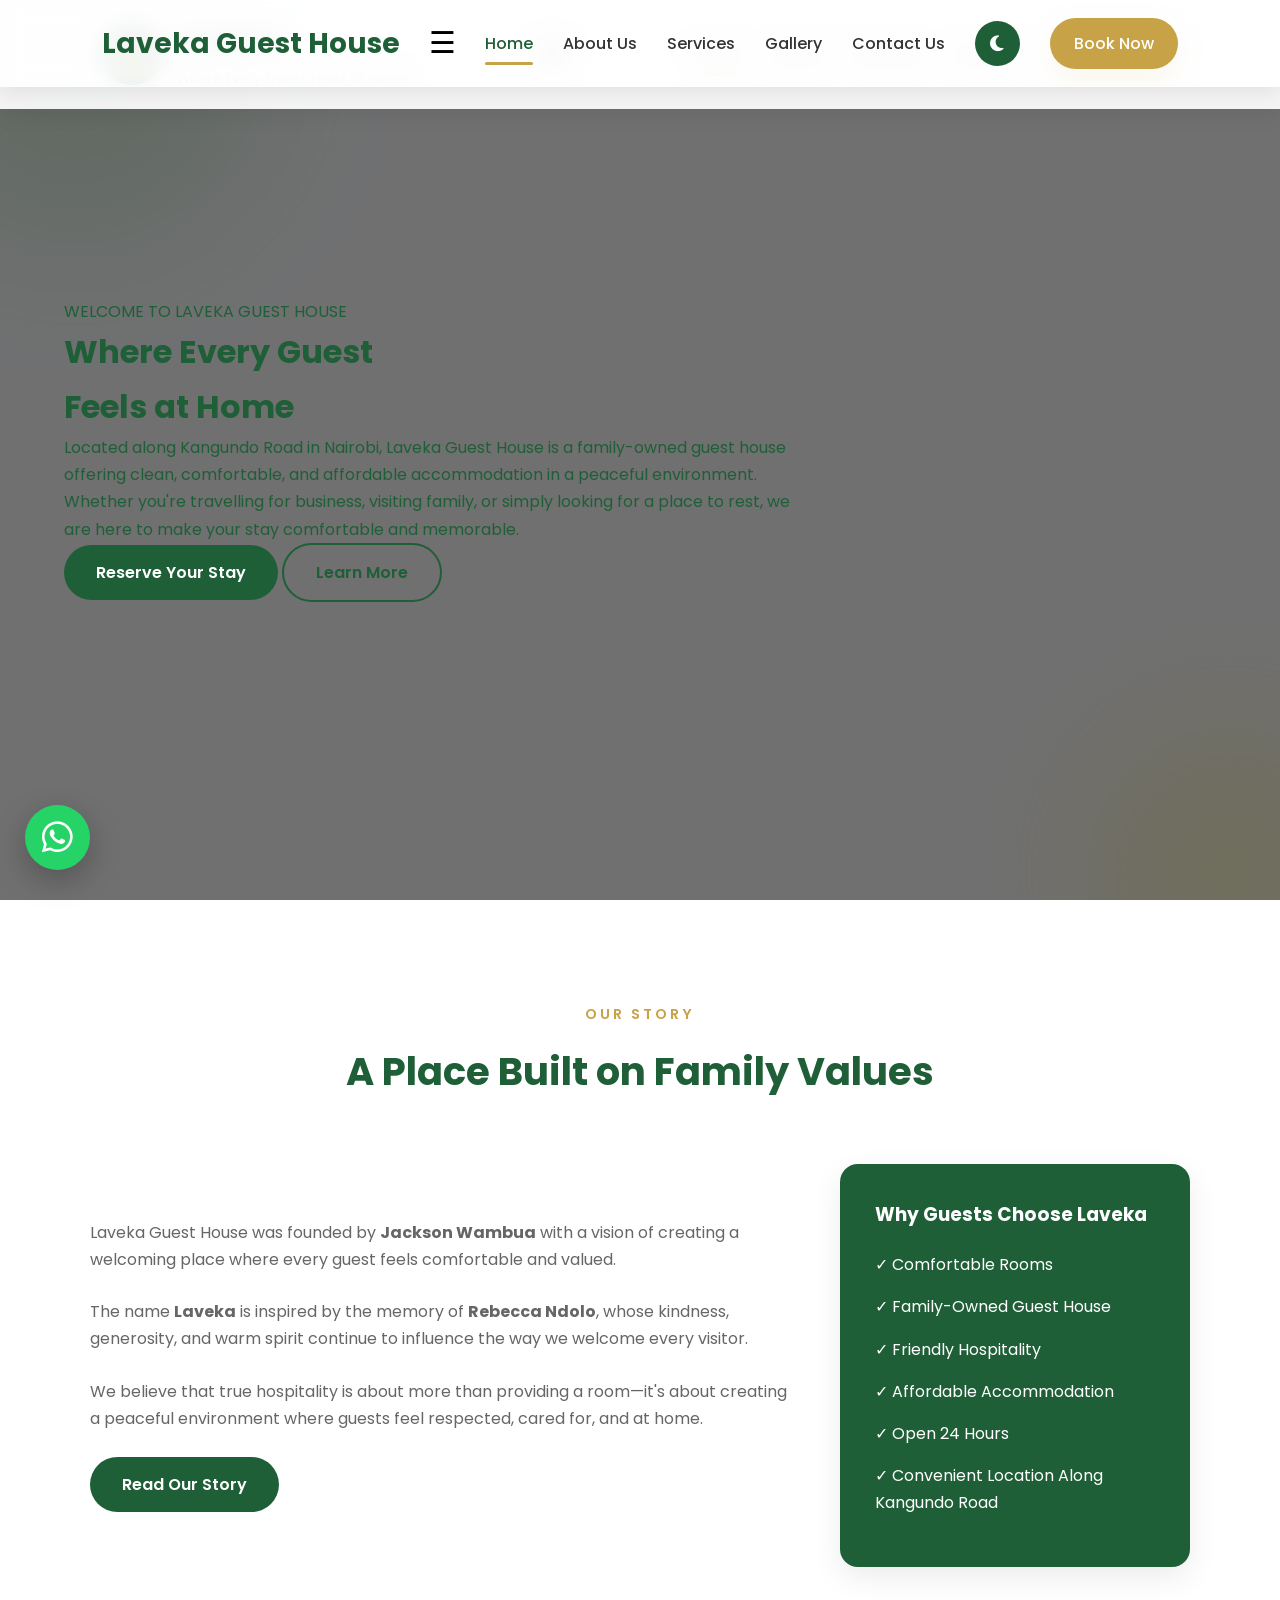
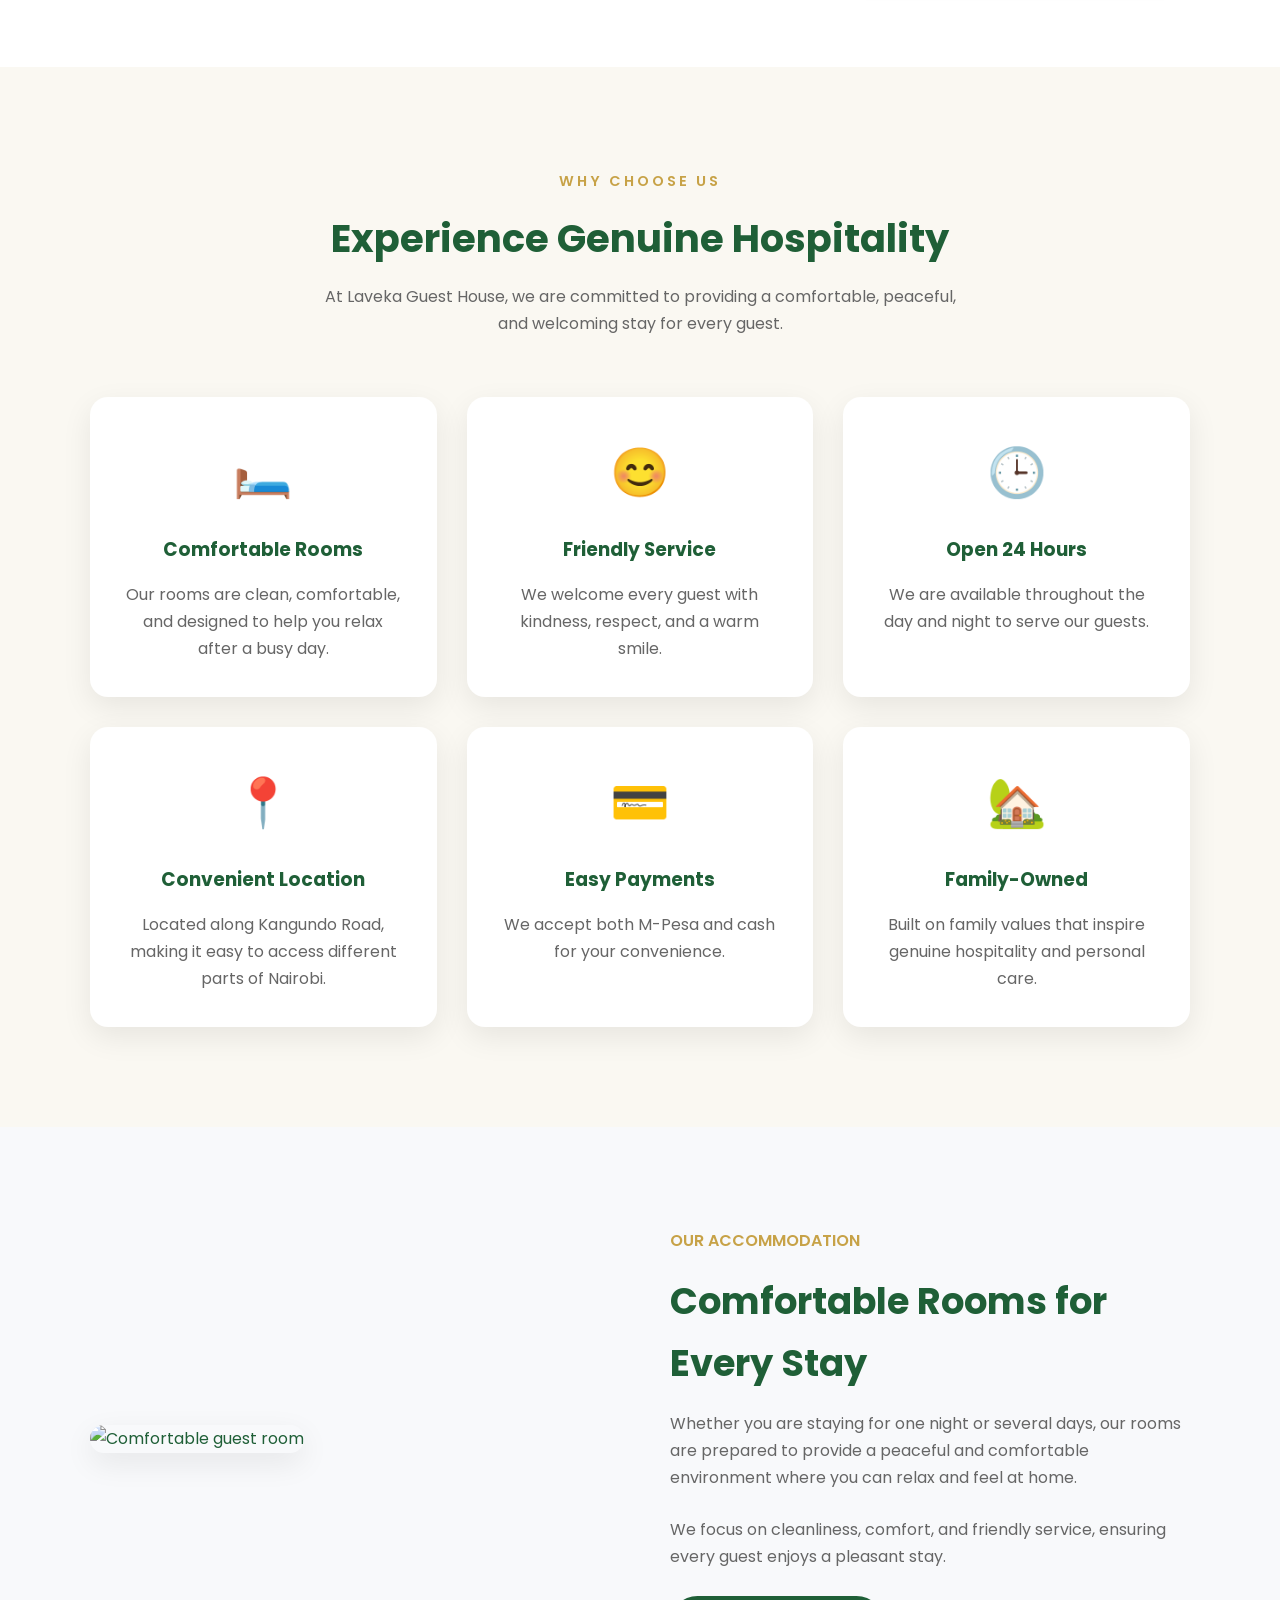
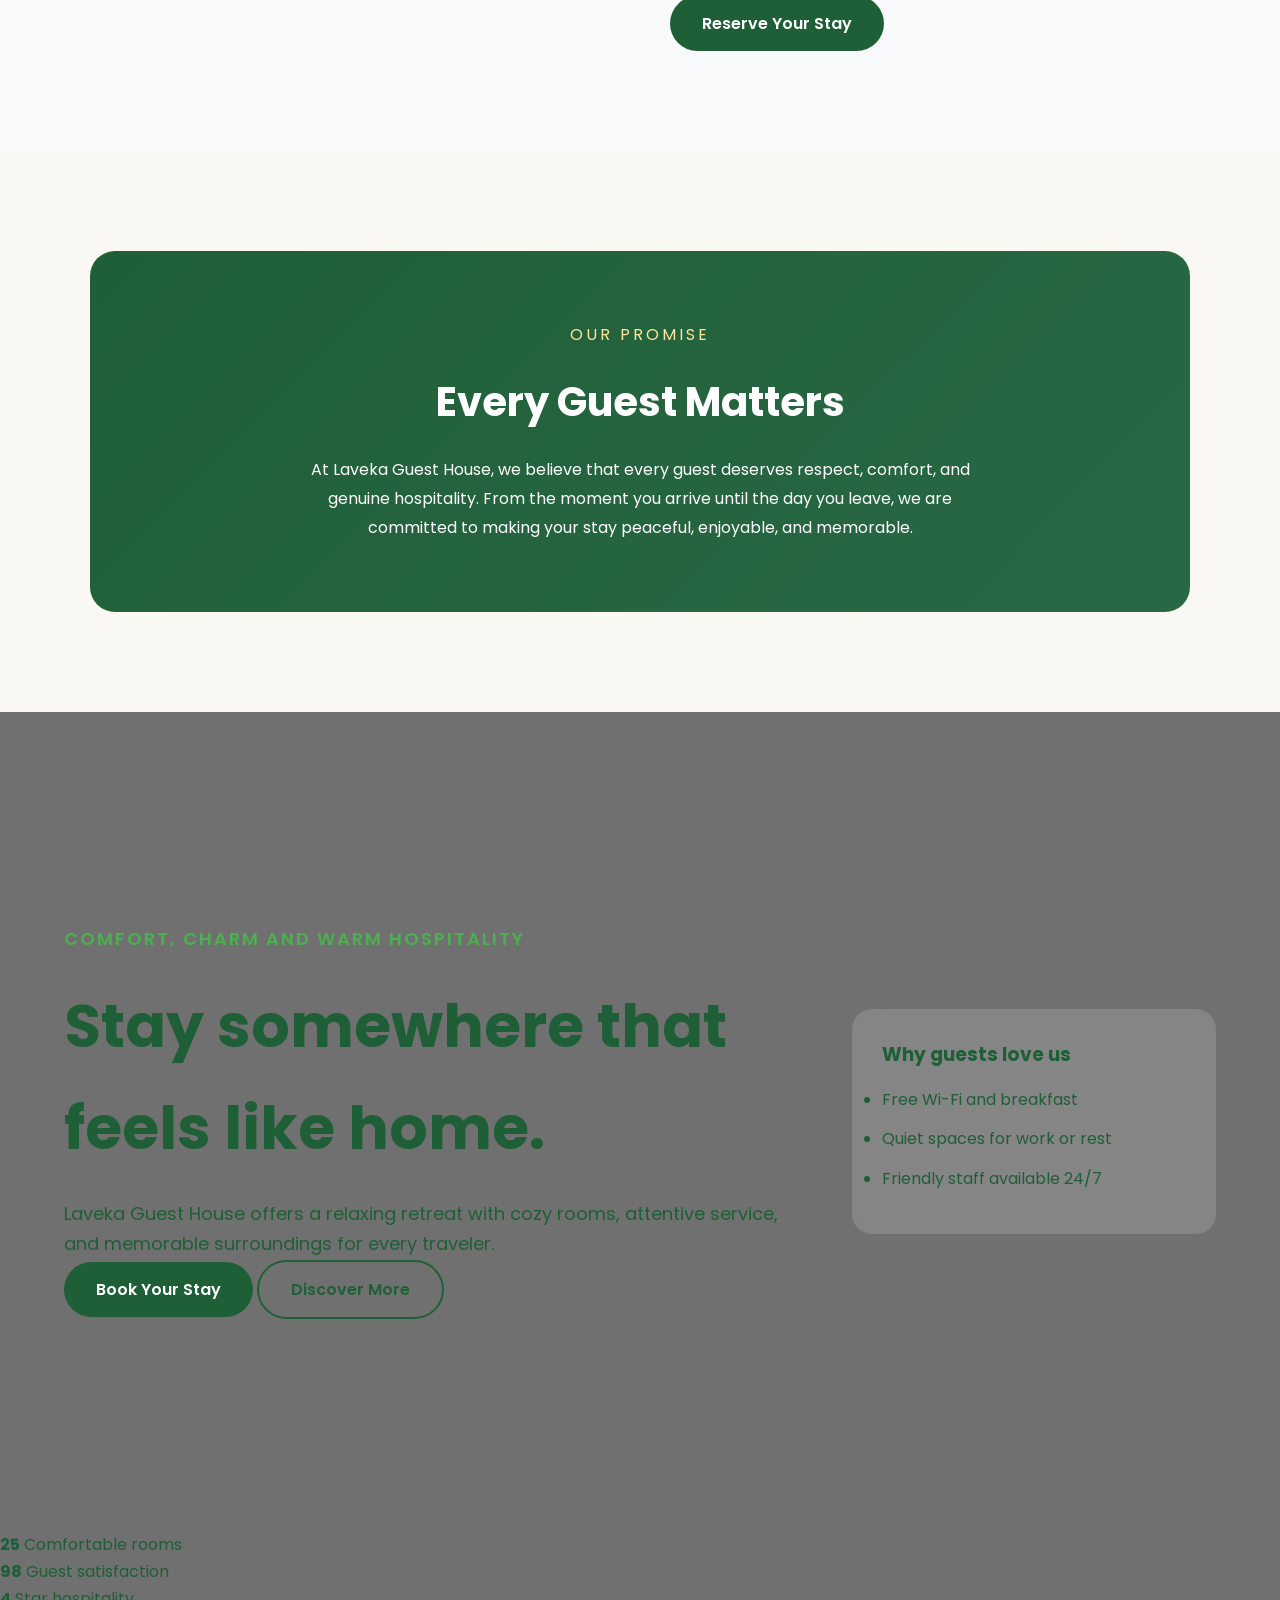
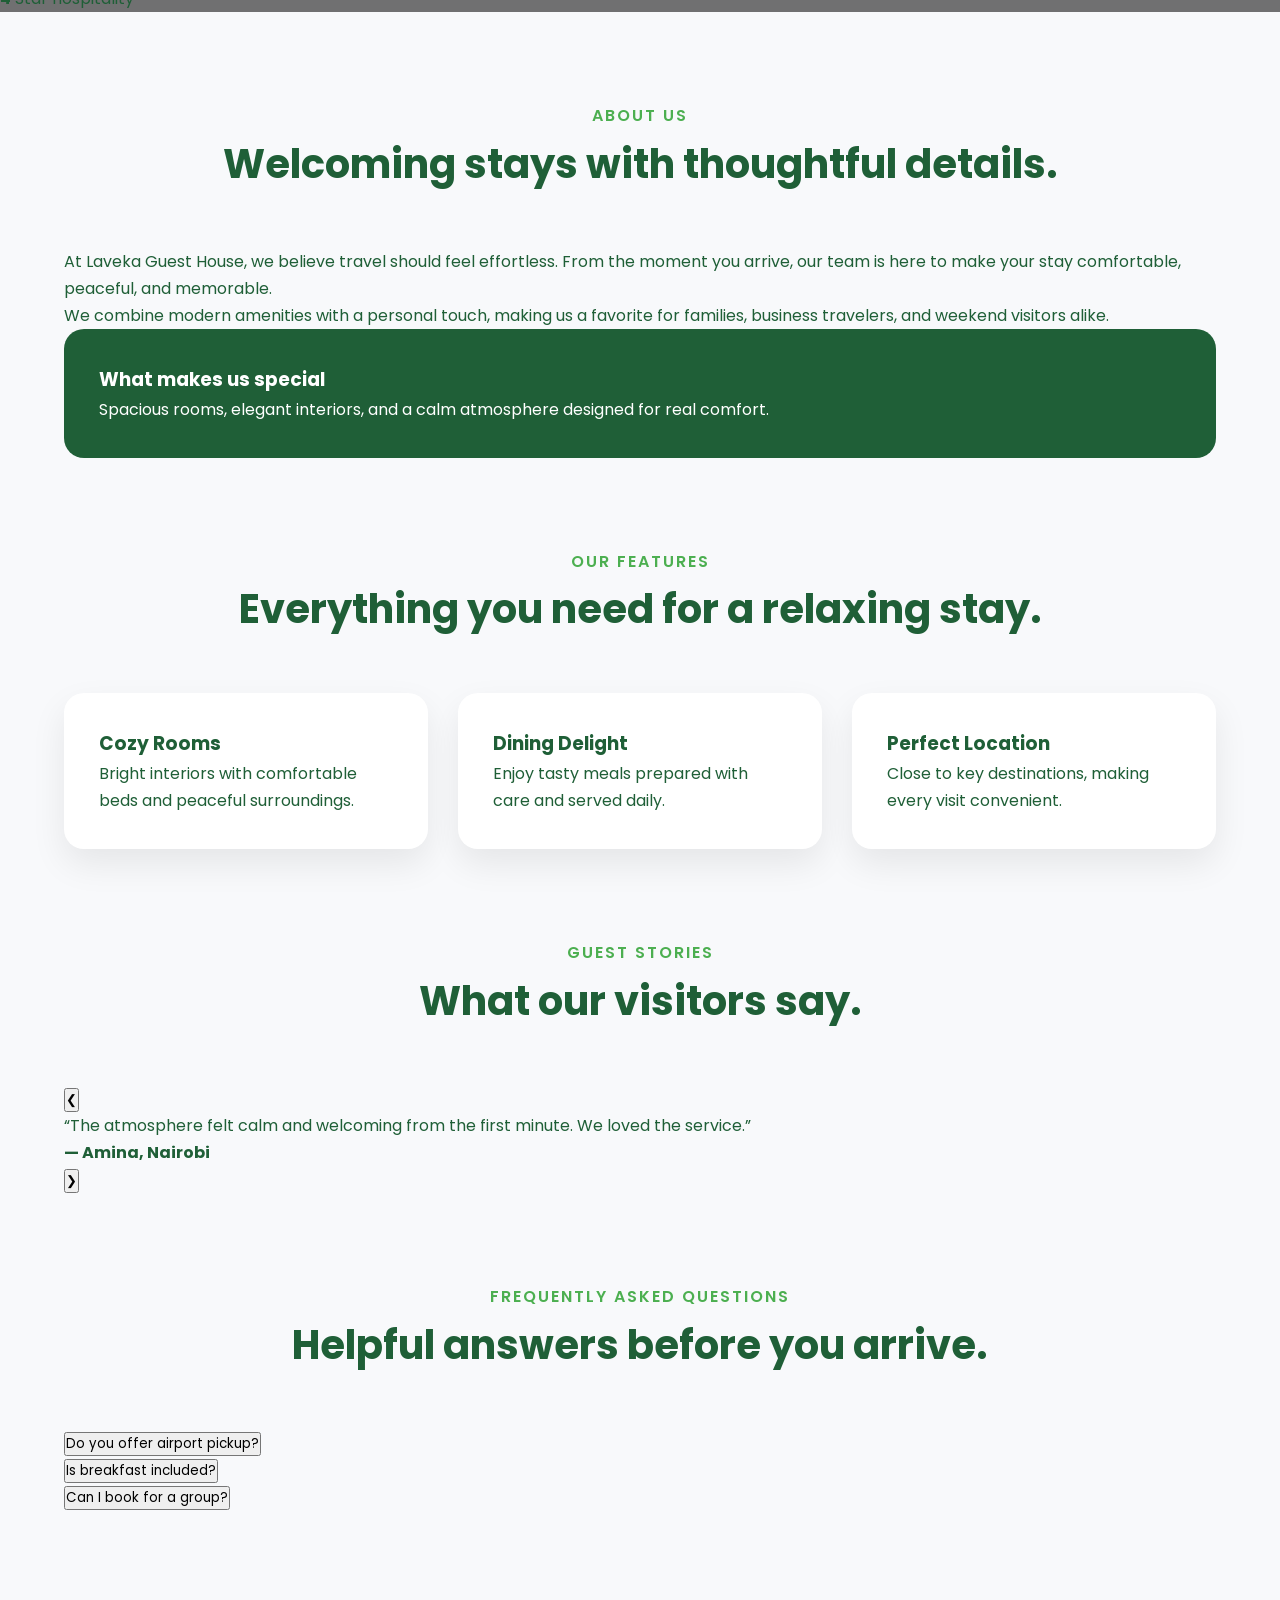
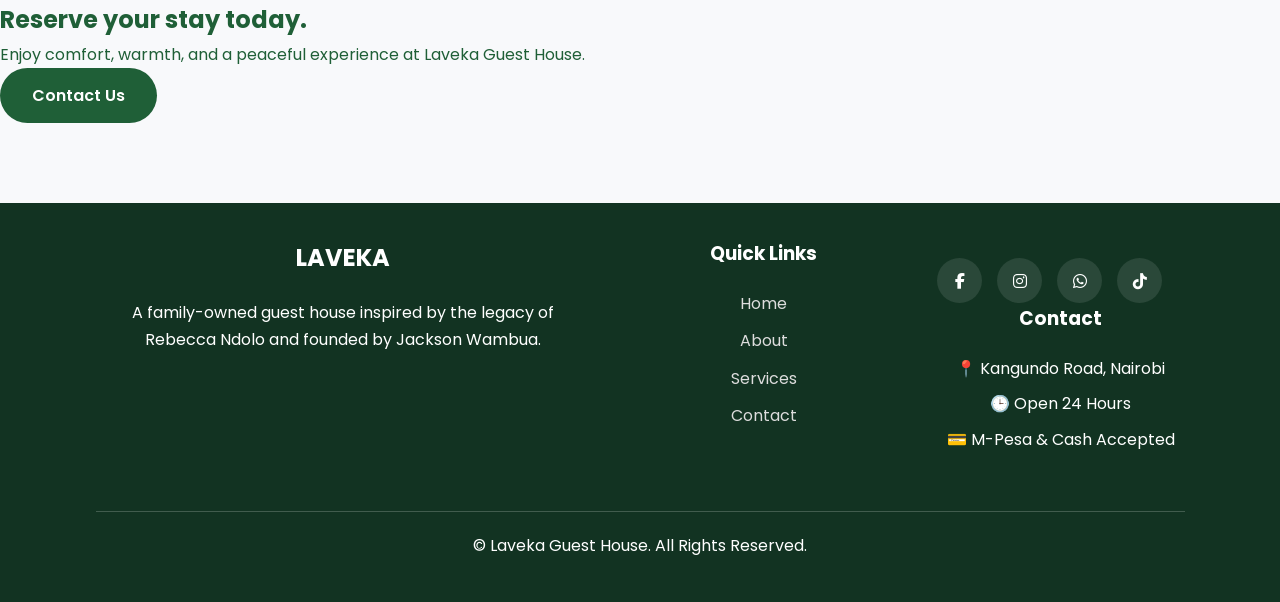
==== index.html @ c5070a3a "Add files via upload" ====
<!DOCTYPE html>
<html lang="en">
  <header class="hero-header">
<head>
    <meta charset="UTF-8">
    <meta name="viewport" content="width=device-width, initial-scale=1.0">
    <title>index | Laveka Guest House</title>

    <link rel="stylesheet" href="style.css">

    <link rel="preconnect" href="https://fonts.googleapis.com">

    <link href="https://fonts.googleapis.com/css2?family=Poppins:wght@300;400;500;600;700&display=swap" rel="stylesheet">
  <link rel="stylesheet"
href="https://cdnjs.cloudflare.com/ajax/libs/font-awesome/6.6.0/css/all.min.css">
</head>
    <nav class="navbar">

       <a href="index.html" class="logo">

    <div class="logo-icon">
        🏡
    </div>

    <div class="logo-text">

        <h2>LAVEKA</h2>

        <span>Where Every Guest Feels at Home</span>

    </div>

</a>

        </a>

        <button class="nav-toggle" aria-label="Open Menu">
            ☰
        </button>

        <div class="nav-links">

            <a href="index.html" class="active">Home</a>

            <a href="about.html">About</a>

            <a href="services.html">Services</a>

            <a href="contact.html">Contact</a>

            <a href="contact.html" class="book-btn">Book Now</a>

        </div>

    </nav>

    <div class="hero-overlay">

        <div class="hero-content">

            <div class="hero-text reveal">

                <p class="welcome-tag">
                    WELCOME TO LAVEKA GUEST HOUSE
                </p>

                <h1>
                    Where Every Guest <br>
                    Feels at Home
                </h1>

                <p class="hero-description">

                    Located along Kangundo Road in Nairobi, Laveka Guest House is a family-owned guest house offering clean, comfortable, and affordable accommodation in a peaceful environment. Whether you're travelling for business, visiting family, or simply looking for a place to rest, we are here to make your stay comfortable and memorable.

                </p>

                <div class="hero-buttons">

                    <a href="contact.html" class="btn btn-primary">
                        Reserve Your Stay
                    </a>

                    <a href="#welcome" class="btn btn-secondary">
                        Learn More
                    </a>

                </div>

            </div>

        </div>

    </div>

</header>
<section class="welcome-section reveal" id="welcome">

    <div class="container">

        <div class="section-title">

            <span>OUR STORY</span>

            <h2>A Place Built on Family Values</h2>

        </div>

        <div class="welcome-content">

            <div class="welcome-text">

                <p>

                    Laveka Guest House was founded by <strong>Jackson Wambua</strong> with a vision of creating a welcoming place where every guest feels comfortable and valued.

                </p>

                <p>

                    The name <strong>Laveka</strong> is inspired by the memory of <strong>Rebecca Ndolo</strong>, whose kindness, generosity, and warm spirit continue to influence the way we welcome every visitor.

                </p>

                <p>

                    We believe that true hospitality is about more than providing a room—it's about creating a peaceful environment where guests feel respected, cared for, and at home.

                </p>

                <a href="about.html" class="btn btn-primary">

                    Read Our Story

                </a>

            </div>

            <div class="welcome-card">

                <h3>Why Guests Choose Laveka</h3>

                <ul>

                    <li>✓ Comfortable Rooms</li>

                    <li>✓ Family-Owned Guest House</li>

                    <li>✓ Friendly Hospitality</li>

                    <li>✓ Affordable Accommodation</li>

                    <li>✓ Open 24 Hours</li>

                    <li>✓ Convenient Location Along Kangundo Road</li>

                </ul>

            </div>

        </div>

    </div>

</section>
<section class="why-us reveal">

    <div class="container">

        <div class="section-title">

            <span>WHY CHOOSE US</span>

            <h2>Experience Genuine Hospitality</h2>

            <p>
                At Laveka Guest House, we are committed to providing a comfortable,
                peaceful, and welcoming stay for every guest.
            </p>

        </div>

        <div class="why-grid">

            <div class="why-card">

                <div class="icon">🛏️</div>

                <h3>Comfortable Rooms</h3>

                <p>
                    Our rooms are clean, comfortable, and designed to help you relax after a busy day.
                </p>

            </div>

            <div class="why-card">

                <div class="icon">😊</div>

                <h3>Friendly Service</h3>

                <p>
                    We welcome every guest with kindness, respect, and a warm smile.
                </p>

            </div>

            <div class="why-card">

                <div class="icon">🕒</div>

                <h3>Open 24 Hours</h3>

                <p>
                    We are available throughout the day and night to serve our guests.
                </p>

            </div>

            <div class="why-card">

                <div class="icon">📍</div>

                <h3>Convenient Location</h3>

                <p>
                    Located along Kangundo Road, making it easy to access different parts of Nairobi.
                </p>

            </div>

            <div class="why-card">

                <div class="icon">💳</div>

                <h3>Easy Payments</h3>

                <p>
                    We accept both M-Pesa and cash for your convenience.
                </p>

            </div>

            <div class="why-card">

                <div class="icon">🏡</div>

                <h3>Family-Owned</h3>

                <p>
                    Built on family values that inspire genuine hospitality and personal care.
                </p>

            </div>

        </div>

    </div>

</section>
<section class="accommodation reveal">

    <div class="container accommodation-grid">

        <div class="accommodation-image">

            <img src="images/placeholder-room.jpg"
                 alt="Comfortable guest room">

        </div>

        <div class="accommodation-content">

            <span>OUR ACCOMMODATION</span>

            <h2>Comfortable Rooms for Every Stay</h2>

            <p>

                Whether you are staying for one night or several days,
                our rooms are prepared to provide a peaceful and comfortable
                environment where you can relax and feel at home.

            </p>

            <p>

                We focus on cleanliness, comfort, and friendly service,
                ensuring every guest enjoys a pleasant stay.

            </p>

            <a href="contact.html" class="btn btn-primary">

                Reserve Your Stay

            </a>

        </div>

    </div>

</section>
<section class="promise reveal">

    <div class="container">

        <div class="promise-card">

            <span>OUR PROMISE</span>

            <h2>Every Guest Matters</h2>

            <p>

                At Laveka Guest House, we believe that every guest deserves
                respect, comfort, and genuine hospitality.
                From the moment you arrive until the day you leave,
                we are committed to making your stay peaceful,
                enjoyable, and memorable.

            </p>

        </div>

    </div>

</section>
  <body>
    <div class="bg-orbs"></div>

    <header class="hero-header">
      <nav class="navbar">
    <a href="index.html" class="brand">Laveka Guest House</a>

    <button class="nav-toggle" aria-label="Toggle navigation">
        ☰
    </button>

    <div class="nav-links">
        <a href="index.html" class="active">Home</a>
        <a href="about.html">About Us</a>
        <a href="services.html">Services</a>
        <a href="gallery.html">Gallery</a>
        <a href="contact.html">Contact Us</a>

        <button id="theme-toggle" aria-label="Toggle Theme">
            <i class="fas fa-moon"></i>
        </button>

        <a href="contact.html" class="book-btn">Book Now</a>
    </div>
</nav>
        </div>
      </nav>

      <div class="hero-content">
        <div class="hero-copy reveal">
          <p class="eyebrow">Comfort, charm and warm hospitality</p>
          <h1>Stay somewhere that feels like home.</h1>
          <p>
            Laveka Guest House offers a relaxing retreat with cozy rooms, attentive service, and memorable surroundings for every traveler.
          </p>
          <div class="hero-actions">
            <a class="btn btn-primary" href="contact.html">Book Your Stay</a>
            
            <a class="btn btn-secondary" href="#about">Discover More</a>
          </div>
        </div>

        <div class="hero-card reveal">
          <h3>Why guests love us</h3>
          <ul>
            <li>Free Wi-Fi and breakfast</li>
            <li>Quiet spaces for work or rest</li>
            <li>Friendly staff available 24/7</li>
          </ul>
        </div>
      </div>

      <div class="stats-grid reveal">
        <div class="stat-card">
          <strong class="counter" data-target="25">0</strong>
          <span>Comfortable rooms</span>
        </div>
        <div class="stat-card">
          <strong class="counter" data-target="98">0</strong>
          <span>Guest satisfaction</span>
        </div>
        <div class="stat-card">
          <strong class="counter" data-target="4">0</strong>
          <span>Star hospitality</span>
        </div>
      </div>
    </header>

    <main>
      <section id="about" class="content-section reveal">
        <div class="section-heading">
          <p class="eyebrow">About Us</p>
          <h2>Welcoming stays with thoughtful details.</h2>
        </div>
        <div class="about-grid">
          <div>
            <p>
              At Laveka Guest House, we believe travel should feel effortless. From the moment you arrive, our team is here to make your stay comfortable, peaceful, and memorable.
            </p>
            <p>
              We combine modern amenities with a personal touch, making us a favorite for families, business travelers, and weekend visitors alike.
            </p>
          </div>
          <div class="info-card">
            <h3>What makes us special</h3>
            <p>Spacious rooms, elegant interiors, and a calm atmosphere designed for real comfort.</p>
          </div>
        </div>
      </section>

      <section class="content-section reveal">
        <div class="section-heading">
          <p class="eyebrow">Our Features</p>
          <h2>Everything you need for a relaxing stay.</h2>
        </div>
        <div class="feature-grid">
          <article class="feature-card">
            <h3>Cozy Rooms</h3>
            <p>Bright interiors with comfortable beds and peaceful surroundings.</p>
          </article>
          <article class="feature-card">
            <h3>Dining Delight</h3>
            <p>Enjoy tasty meals prepared with care and served daily.</p>
          </article>
          <article class="feature-card">
            <h3>Perfect Location</h3>
            <p>Close to key destinations, making every visit convenient.</p>
          </article>
        </div>
      </section>

      <section class="content-section reveal">
        <div class="section-heading">
          <p class="eyebrow">Guest Stories</p>
          <h2>What our visitors say.</h2>
        </div>

        <div class="testimonial-slider">
          <button class="slider-btn prev-btn" aria-label="Previous testimonial">❮</button>
          <div class="testimonial-track">
            <article class="testimonial active">
              <p>“The atmosphere felt calm and welcoming from the first minute. We loved the service.”</p>
              <strong>— Amina, Nairobi</strong>
            </article>
            <article class="testimonial">
              <p>“A beautiful place to unwind. The rooms were spotless and the staff were very kind.”</p>
              <strong>— Daniel, Kisumu</strong>
            </article>
            <article class="testimonial">
              <p>“Perfect for a short getaway. Everything was organized and comfortable.”</p>
              <strong>— Faith, Eldoret</strong>
            </article>
          </div>
          <button class="slider-btn next-btn" aria-label="Next testimonial">❯</button>
        </div>
        <div class="dots"></div>
      </section>

      <section class="content-section reveal">
        <div class="section-heading">
          <p class="eyebrow">Frequently Asked Questions</p>
          <h2>Helpful answers before you arrive.</h2>
        </div>
        <div class="faq-list">
          <div class="faq-item">
            <button class="faq-question">Do you offer airport pickup?</button>
            <div class="faq-answer">
              <p>Yes, we can arrange pickup on request for our guests.</p>
            </div>
          </div>
          <div class="faq-item">
            <button class="faq-question">Is breakfast included?</button>
            <div class="faq-answer">
              <p>Breakfast is included for all staying guests.</p>
            </div>
          </div>
          <div class="faq-item">
            <button class="faq-question">Can I book for a group?</button>
            <div class="faq-answer">
              <p>Absolutely. We also welcome family bookings and group stays.</p>
            </div>
          </div>
        </div>
      </section>
    </main>

    <section class="cta reveal">
      <h2>Reserve your stay today.</h2>
      <p>Enjoy comfort, warmth, and a peaceful experience at Laveka Guest House.</p>
      <a class="btn btn-primary" href="contact.html">Contact Us</a>
    </section>

    <footer>

    <div class="footer-container">

        <div class="footer-about">

            <h2>LAVEKA</h2>

            <p>

                A family-owned guest house inspired by the legacy of
                Rebecca Ndolo and founded by Jackson Wambua.

            </p>

        </div>

        <div class="footer-links">

            <h3>Quick Links</h3>

            <a href="index.html">Home</a>

            <a href="about.html">About</a>

            <a href="services.html">Services</a>

            <a href="contact.html">Contact</a>

        </div>

        <div class="footer-contact">

          <div class="footer-social">

    <a href="#"><i class="fab fa-facebook-f"></i></a>

    <a href="#"><i class="fab fa-instagram"></i></a>

    <a href="#"><i class="fab fa-whatsapp"></i></a>

    <a href="#"><i class="fab fa-tiktok"></i></a>

</div>

            <h3>Contact</h3>

            <p>📍 Kangundo Road, Nairobi</p>

            <p>🕒 Open 24 Hours</p>

            <p>💳 M-Pesa & Cash Accepted</p>

        </div>

    </div>

    <hr>

    <p class="copyright">

        © <span id="year"></span> Laveka Guest House. All Rights Reserved.

    </p>

</footer>

    <script src="script.js"></script>
  <button id="topBtn">

↑

</button>

<a

href="https://wa.me/0722577262"

class="whatsapp"

target="_blank">

<i class="fab fa-whatsapp"></i>

</a>  

</body>
</html>
---- style.css ----
/* =========================
   LAVEKA DESIGN SYSTEM
========================= */

:root{

    --primary:#1F5F37;
    --primary-dark:#18492b;
    --gold:#C7A247;
    --cream:#FAF8F2;
    --white:#ffffff;
    --text:#333333;
    --text-light:#666666;

    --shadow:0 10px 30px rgba(0,0,0,.08);

    --radius:18px;

    --transition:.35s ease;

}

.container{

    width:min(1100px,90%);
    margin:auto;

}

.section-title{

    text-align:center;

    margin-bottom:60px;

}

.section-title span{

    color:var(--gold);

    letter-spacing:3px;

    font-size:.9rem;

    font-weight:600;

}

.section-title h2{

    margin:12px 0;

    font-size:2.4rem;

    color:var(--primary);

}

.section-title p{

    color:var(--text-light);

    max-width:650px;

    margin:auto;

}

.welcome-section{

    padding:100px 0;

    background:white;

}

.welcome-content{

    display:grid;

    grid-template-columns:2fr 1fr;

    gap:50px;

    align-items:center;

}

.welcome-text p{

    margin-bottom:25px;

    color:var(--text-light);

}

.welcome-card{

    background:var(--primary);

    color:white;

    padding:35px;

    border-radius:var(--radius);

    box-shadow:var(--shadow);

}

.welcome-card h3{

    margin-bottom:20px;

}

.welcome-card ul{

    list-style:none;

}

.welcome-card li{

    margin:15px 0;

}

.why-us{

    padding:100px 0;

    background:var(--cream);

}

.why-grid{

    display:grid;

    grid-template-columns:repeat(auto-fit,minmax(260px,1fr));

    gap:30px;

}

.why-card{

    background:white;

    padding:35px;

    text-align:center;

    border-radius:var(--radius);

    box-shadow:var(--shadow);

    transition:var(--transition);

}

.why-card:hover{

    transform:translateY(-12px);

}

.icon{

    font-size:3rem;

    margin-bottom:20px;

}

.why-card h3{

    margin-bottom:15px;

    color:var(--primary);

}

.why-card p{

    color:var(--text-light);

}

.accommodation{

    padding:100px 0;

}

.accommodation-grid{

    display:grid;

    grid-template-columns:1fr 1fr;

    gap:60px;

    align-items:center;

}

.accommodation-image img{

    width:100%;

    border-radius:20px;

    box-shadow:var(--shadow);

}

.accommodation-content span{

    color:var(--gold);

    font-weight:600;

}

.accommodation-content h2{

    margin:15px 0;

    color:var(--primary);

    font-size:2.3rem;

}

.accommodation-content p{

    margin-bottom:25px;

    color:var(--text-light);

}

.promise{

    padding:100px 0;

    background:var(--cream);

}

.promise-card{

    background:linear-gradient(135deg,
    var(--primary),
    #296845);

    color:white;

    padding:70px;

    border-radius:25px;

    text-align:center;

}

.promise-card span{

    color:#ffe59e;

    letter-spacing:3px;

}

.promise-card h2{

    margin:20px 0;

    font-size:2.5rem;

}

.promise-card p{

    max-width:700px;

    margin:auto;

    line-height:1.8;

}

footer{

    background:#102b1a;

    color:white;

    padding:70px 0 20px;

}

.footer-container{

    width:min(1100px,90%);
    margin:auto;

    display:grid;

    grid-template-columns:2fr 1fr 1fr;

    gap:50px;

}

.footer-container h2,
.footer-container h3{

    margin-bottom:20px;

}

.footer-links{

    display:flex;

    flex-direction:column;

}

.footer-links a{

    color:#ddd;

    margin-bottom:10px;

    text-decoration:none;

}

.footer-links a:hover{

    color:white;

}

footer hr{

    margin:50px auto 20px;

    width:90%;

    border:none;

    border-top:1px solid rgba(255,255,255,.2);

}

.copyright{

    text-align:center;

}

@media(max-width:768px){

.welcome-content{

grid-template-columns:1fr;

}

.accommodation-grid{

grid-template-columns:1fr;

}

.footer-container{

grid-template-columns:1fr;

text-align:center;

}

.hero-content{

text-align:center;

}

.section-title h2{

font-size:2rem;

}

}

/* ===========================
   GOOGLE FONT
=========================== */

*{
    margin:0;
    padding:0;
    box-sizing:border-box;
    font-family:'Poppins',sans-serif;
}

html{
    scroll-behavior:smooth;
}

body{
    background:#f8f9fb;
    color:#333;
    line-height:1.7;
    overflow-x:hidden;
}

/* Background decorative circles */

.bg-orbs::before,
.bg-orbs::after{
    content:"";
    position:fixed;
    border-radius:50%;
    filter:blur(80px);
    opacity:.2;
    z-index:-1;
}

.bg-orbs::before{
    width:350px;
    height:350px;
    background:#4CAF50;
    top:-120px;
    left:-100px;
}

.bg-orbs::after{
    width:300px;
    height:300px;
    background:#FFD700;
    bottom:-120px;
    right:-100px;
}
/* ===========================
   NAVIGATION
=========================== */

.navbar{

    width:100%;

    display:flex;

    justify-content:space-between;

    align-items:center;

    padding:20px 8%;

    position:sticky;

    top:0;

    background:rgba(255,255,255,.9);

    backdrop-filter:blur(12px);

    z-index:1000;

    box-shadow:0 5px 20px rgba(0,0,0,.08);

}

.brand{

    text-decoration:none;

    font-size:28px;

    font-weight:700;

    color:#1f5f37;

}

.nav-links{

    display:flex;

    gap:35px;

}

.nav-links a{

    text-decoration:none;

    color:#444;

    font-weight:500;

    transition:.3s;

}

.nav-links a:hover{

    color:#1f5f37;

}

.active{

    color:#1f5f37 !important;

}

.nav-toggle{

    display:flex;

    background:none;

    border:none;

    font-size:30px;

    cursor:pointer;

}
.hero-header{

    min-height:100vh;

    background:linear-gradient(rgba(0,0,0,.55),
    rgba(0,0,0,.55)),
    url(images/hero.jpg);

    background-size:cover;

    background-position:center;

    color:white;

    display:flex;

    flex-direction:column;

    justify-content:center;

}

.hero-content{

    width:90%;

    margin:auto;

    display:grid;

    grid-template-columns:2fr 1fr;

    gap:60px;

    align-items:center;

}

.hero-copy h1{

    font-size:60px;

    margin:20px 0;

}

.hero-copy p{

    font-size:18px;

}

.hero-card{

    background:rgba(255,255,255,.15);

    backdrop-filter:blur(12px);

    padding:30px;

    border-radius:20px;

}

.hero-card ul{

    margin-top:15px;

}

.hero-card li{

    margin-bottom:12px;

}
.btn{

    display:inline-block;

    padding:14px 32px;

    border-radius:50px;

    text-decoration:none;

    font-weight:600;

    transition:.35s;

}

.btn-primary{

    background:var(--primary);

    color:white;

}

.btn-primary:hover{

    background:var(--primary-dark);

    transform:translateY(-4px);

}

.btn-secondary{

    border:2px solid var(--primary);

    color:var(--primary);

}

.btn-secondary:hover{

    background:var(--primary);

    color:white;

}
.content-section{

    width:90%;

    margin:90px auto;

}

.section-heading{

    text-align:center;

    margin-bottom:50px;

}

.section-heading h2{

    font-size:40px;

    color:#1f5f37;

}

.eyebrow{

    color:#4CAF50;

    font-weight:600;

    letter-spacing:2px;

    text-transform:uppercase;

}
.feature-grid{

    display:grid;

    grid-template-columns:repeat(auto-fit,minmax(280px,1fr));

    gap:30px;

}

.feature-card{

    background:white;

    padding:35px;

    border-radius:20px;

    box-shadow:0 15px 35px rgba(0,0,0,.08);

    transition:.3s;

}

.feature-card:hover{

    transform:translateY(-10px);

}

.info-card{

    background:#1f5f37;

    color:white;

    padding:35px;

    border-radius:20px;

}
footer{

    background:#123322;

    color:white;

    text-align:center;

    padding:35px;

    margin-top:80px;

}

footer p{

    margin:8px;

}
@media(max-width:900px){

.hero-content{

grid-template-columns:1fr;

text-align:center;

}

.hero-copy h1{

font-size:42px;

}

.nav-toggle{

display:none;

}

.nav-links{

display:flex;

position:absolute;

top:80px;

left:0;

width:100%;

background:white;

padding:30px;

flex-direction:column;

text-align:center;

}

.nav-links.show{

display:flex;

}

.section-heading h2{

font-size:30px;

}

}
/* Scroll Reveal */

.reveal{

opacity:0;

transform:translateY(70px);

transition:1s;

}

.reveal.active{

opacity:1;

transform:translateY(0);

}

/* FAQ */

.faq-answer{

max-height:0;

overflow:hidden;

transition:.4s;

}

.faq-answer.show{

max-height:200px;

margin-top:15px;

}

/* Testimonials */

.testimonial{

display:none;

}

.testimonial.active{

display:block;

animation:fade .7s;

}

@keyframes fade{

from{

opacity:0;

transform:translateX(30px);

}

to{

opacity:1;

transform:translateX(0);

}

}

/* Dots */

.dots{

text-align:center;

margin-top:25px;

}

.dot{

height:12px;

width:12px;

background:#ccc;

display:inline-block;

margin:5px;

border-radius:50%;

cursor:pointer;

}

.active-dot{

background:#1f5f37;

}

/* Back to Top */

.top-btn{

position:fixed;

bottom:30px;

right:30px;

height:55px;

width:55px;

border:none;

border-radius:50%;

background:#1f5f37;

color:white;

font-size:24px;

cursor:pointer;

display:none;

box-shadow:0 10px 20px rgba(0,0,0,.25);

}

.top-btn.show{

display:block;

}
.gallery-section{

padding:100px 0;

background:var(--cream);

}

.gallery-grid{

display:grid;

grid-template-columns:repeat(auto-fit,minmax(320px,1fr));

gap:30px;

}

.gallery-item{

position:relative;

overflow:hidden;

border-radius:20px;

box-shadow:var(--shadow);

cursor:pointer;

}

.gallery-item img{

width:100%;

height:260px;

object-fit:cover;

transition:.5s;

display:block;

}

.gallery-overlay{

position:absolute;

bottom:0;

left:0;

width:100%;

padding:20px;

background:linear-gradient(transparent,rgba(0,0,0,.75));

color:white;

transform:translateY(100%);

transition:.4s;

}

.gallery-item:hover img{

transform:scale(1.08);

}

.gallery-item:hover .gallery-overlay{

transform:translateY(0);

}
.contact-section{

padding:100px 0;

}

.contact-grid{

display:grid;

grid-template-columns:1fr 1fr;

gap:50px;

align-items:start;

}

.contact-details{

display:grid;

gap:25px;

}

.contact-card{

background:white;

padding:25px;

border-radius:18px;

box-shadow:var(--shadow);

transition:.3s;

}

.contact-card:hover{

transform:translateY(-8px);

}

.contact-card i{

font-size:2rem;

color:var(--gold);

margin-bottom:15px;

}

.contact-form{

background:white;

padding:40px;

border-radius:20px;

box-shadow:var(--shadow);

}

.contact-form form{

display:flex;

flex-direction:column;

gap:20px;

}

.contact-form input,

.contact-form textarea{

padding:15px;

border:1px solid #ddd;

border-radius:10px;

font-family:Poppins,sans-serif;

font-size:1rem;

}

.contact-form input:focus,

.contact-form textarea:focus{

outline:none;

border-color:var(--primary);

}

.map-section iframe{

display:block;

width:100%;

border:0;

}
.nav-links.show{

display:flex;

}
.navbar.sticky{

background:white;

box-shadow:0 10px 30px rgba(0,0,0,.1);

}
.reveal{

opacity:0;

transform:translateY(60px);

transition:1s;

}

.reveal.active{

opacity:1;

transform:translateY(0);

}
.faq-answer{

max-height:0;

overflow:hidden;

transition:.4s;

}

.faq-item.open .faq-answer{

max-height:200px;

}
#topBtn{

position:fixed;

bottom:30px;

right:30px;

width:55px;

height:55px;

border:none;

border-radius:50%;

background:var(--primary);

color:white;

font-size:22px;

cursor:pointer;

display:none;

z-index:1000;

transition:.3s;

}

#topBtn:hover{

background:var(--gold);

}
#loader{

position:fixed;

inset:0;

background:white;

display:flex;

justify-content:center;

align-items:center;

z-index:9999;

}

.spinner{

width:70px;

height:70px;

border:8px solid #eee;

border-top:8px solid var(--primary);

border-radius:50%;

animation:spin 1s linear infinite;

}

@keyframes spin{

100%{

transform:rotate(360deg);

}

}
.whatsapp{

position:fixed;

left:25px;

bottom:30px;

width:65px;

height:65px;

background:#25D366;

border-radius:50%;

display:flex;

justify-content:center;

align-items:center;

font-size:35px;

color:white;

text-decoration:none;

box-shadow:0 10px 30px rgba(0,0,0,.25);

z-index:999;

transition:.3s;

}

.whatsapp:hover{

transform:scale(1.1);

}
/* ===========================
   NAVIGATION BAR
=========================== */

.navbar{

    position:fixed;

    top:0;

    left:0;

    width:100%;

    padding:18px 8%;

    display:flex;

    justify-content:space-between;

    align-items:center;

    background:rgba(255,255,255,.92);

    backdrop-filter:blur(12px);

    z-index:1000;

    transition:.4s;

}

.logo{

    display:flex;

    align-items:center;

    gap:15px;

    text-decoration:none;

}

.logo-icon{

    width:60px;

    height:60px;

    background:var(--primary);

    color:white;

    border-radius:50%;

    display:flex;

    justify-content:center;

    align-items:center;

    font-size:28px;

}

.logo-text h2{

    color:var(--primary);

    margin:0;

    font-size:1.7rem;

}

.logo-text span{

    color:gray;

    font-size:.85rem;

}

.nav-links{

    display:flex;

    align-items:center;

    gap:30px;

}

.nav-links a{

    text-decoration:none;

    color:var(--text);

    font-weight:500;

    transition:.3s;

}

.nav-links a:hover{

    color:var(--primary);

}

.book-btn{

    background:var(--gold);

    color:white !important;

    padding:12px 24px;

    border-radius:30px;

}

.book-btn:hover{

    transform:translateY(-3px);

}
.nav-links a.active{

    color:var(--primary);

    position:relative;

}

.nav-links a.active::after{

    content:"";

    position:absolute;

    left:0;

    bottom:-8px;

    width:100%;

    height:3px;

    background:var(--gold);

    border-radius:5px;

}
.why-card,
.contact-card,
.service-card,
.gallery-item,
.welcome-card{

    transition:.35s;

}

.why-card:hover,
.contact-card:hover,
.service-card:hover,
.gallery-item:hover,
.welcome-card:hover{

    transform:translateY(-10px);

    box-shadow:0 20px 40px rgba(0,0,0,.15);

}
html{

    scroll-behavior:smooth;

}
.footer-social{

    display:flex;

    gap:15px;

    margin-top:20px;

}

.footer-social a{

    width:45px;

    height:45px;

    background:rgba(255,255,255,.1);

    border-radius:50%;

    display:flex;

    justify-content:center;

    align-items:center;

    color:white;

    text-decoration:none;

    transition:.3s;

}

.footer-social a:hover{

    background:var(--gold);

    transform:translateY(-5px);

}
/* ===========================
   GALLERY LIGHTBOX
=========================== */

.lightbox{

    position:fixed;

    top:0;

    left:0;

    width:100%;

    height:100%;

    background:rgba(0,0,0,.9);

    display:none;

    justify-content:center;

    align-items:center;

    z-index:9999;

}

.lightbox.active{

    display:flex;

}

.lightbox img{

    max-width:90%;

    max-height:85%;

    border-radius:15px;

    box-shadow:0 20px 40px rgba(0,0,0,.4);

}

.close-lightbox{

    position:absolute;

    top:30px;

    right:40px;

    font-size:45px;

    color:white;

    cursor:pointer;

    transition:.3s;

}

.close-lightbox:hover{

    color:var(--gold);

}
#booking-message{

    color:green;

    margin-top:20px;

    font-weight:600;

}
#contact-message{

    color:green;

    margin-top:20px;

    font-weight:600;

}
/* ===========================
   THEME TOGGLE
=========================== */

#theme-toggle{

    width:45px;

    height:45px;

    border:none;

    border-radius:50%;

    cursor:pointer;

    background:var(--primary);

    color:white;

    font-size:18px;

    display:flex;

    justify-content:center;

    align-items:center;

    transition:.3s;

}

#theme-toggle:hover{

    transform:rotate(180deg);

    background:var(--gold);

}
/* ===========================
   DARK MODE
=========================== */

body.dark-mode{

    background:#121212;

    color:#f5f5f5;

}

body.dark-mode .navbar{

    background:#1b1b1b;

}

body.dark-mode .feature-card,
body.dark-mode .service-card,
body.dark-mode .contact-card,
body.dark-mode .info-card,
body.dark-mode .stat-card,
body.dark-mode .hero-card,
body.dark-mode .faq-item{

    background:#222;

    color:white;

}

body.dark-mode footer{

    background:#111;

}

body.dark-mode input,
body.dark-mode textarea,
body.dark-mode select{

    background:#2b2b2b;

    color:white;

    border:1px solid #555;

}

body.dark-mode .content-section{

    background:#181818;

}

body.dark-mode .nav-links a{

    color:white;

}

body.dark-mode .nav-links a:hover{

    color:var(--gold);

}
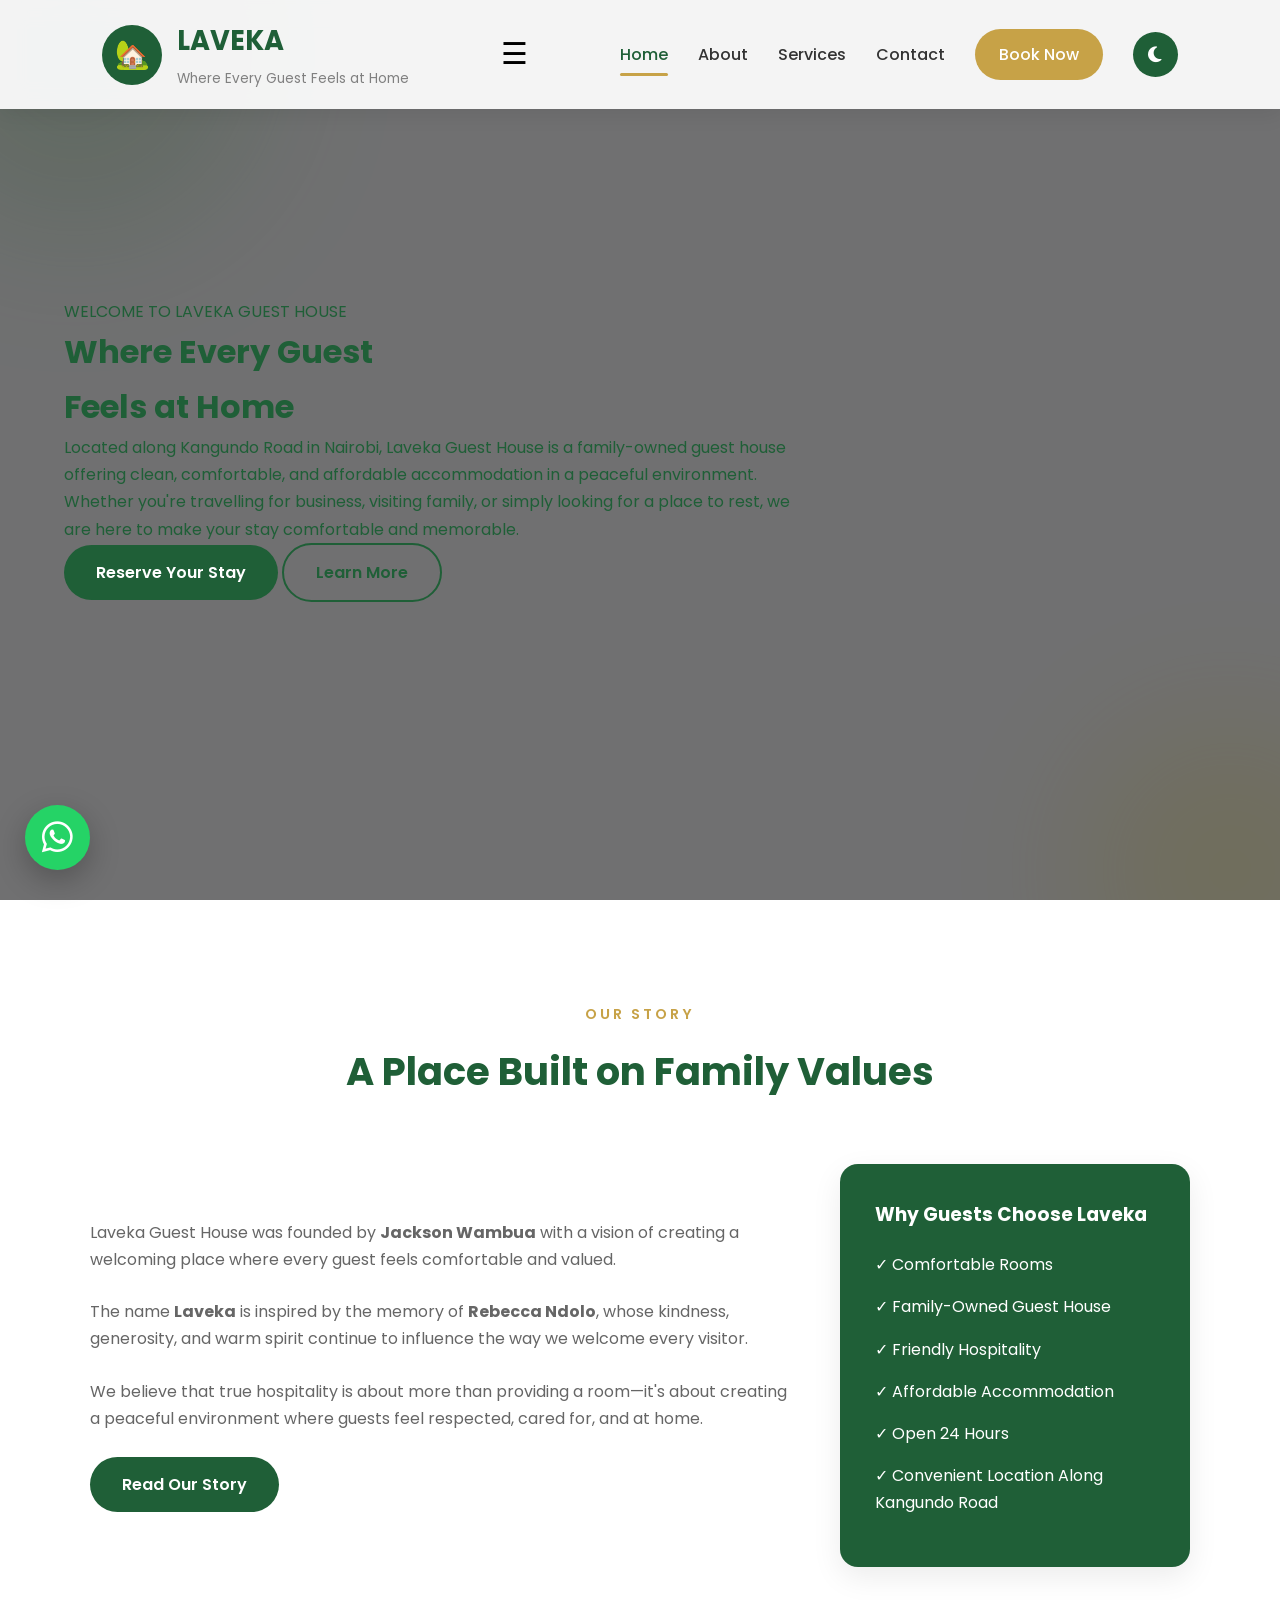
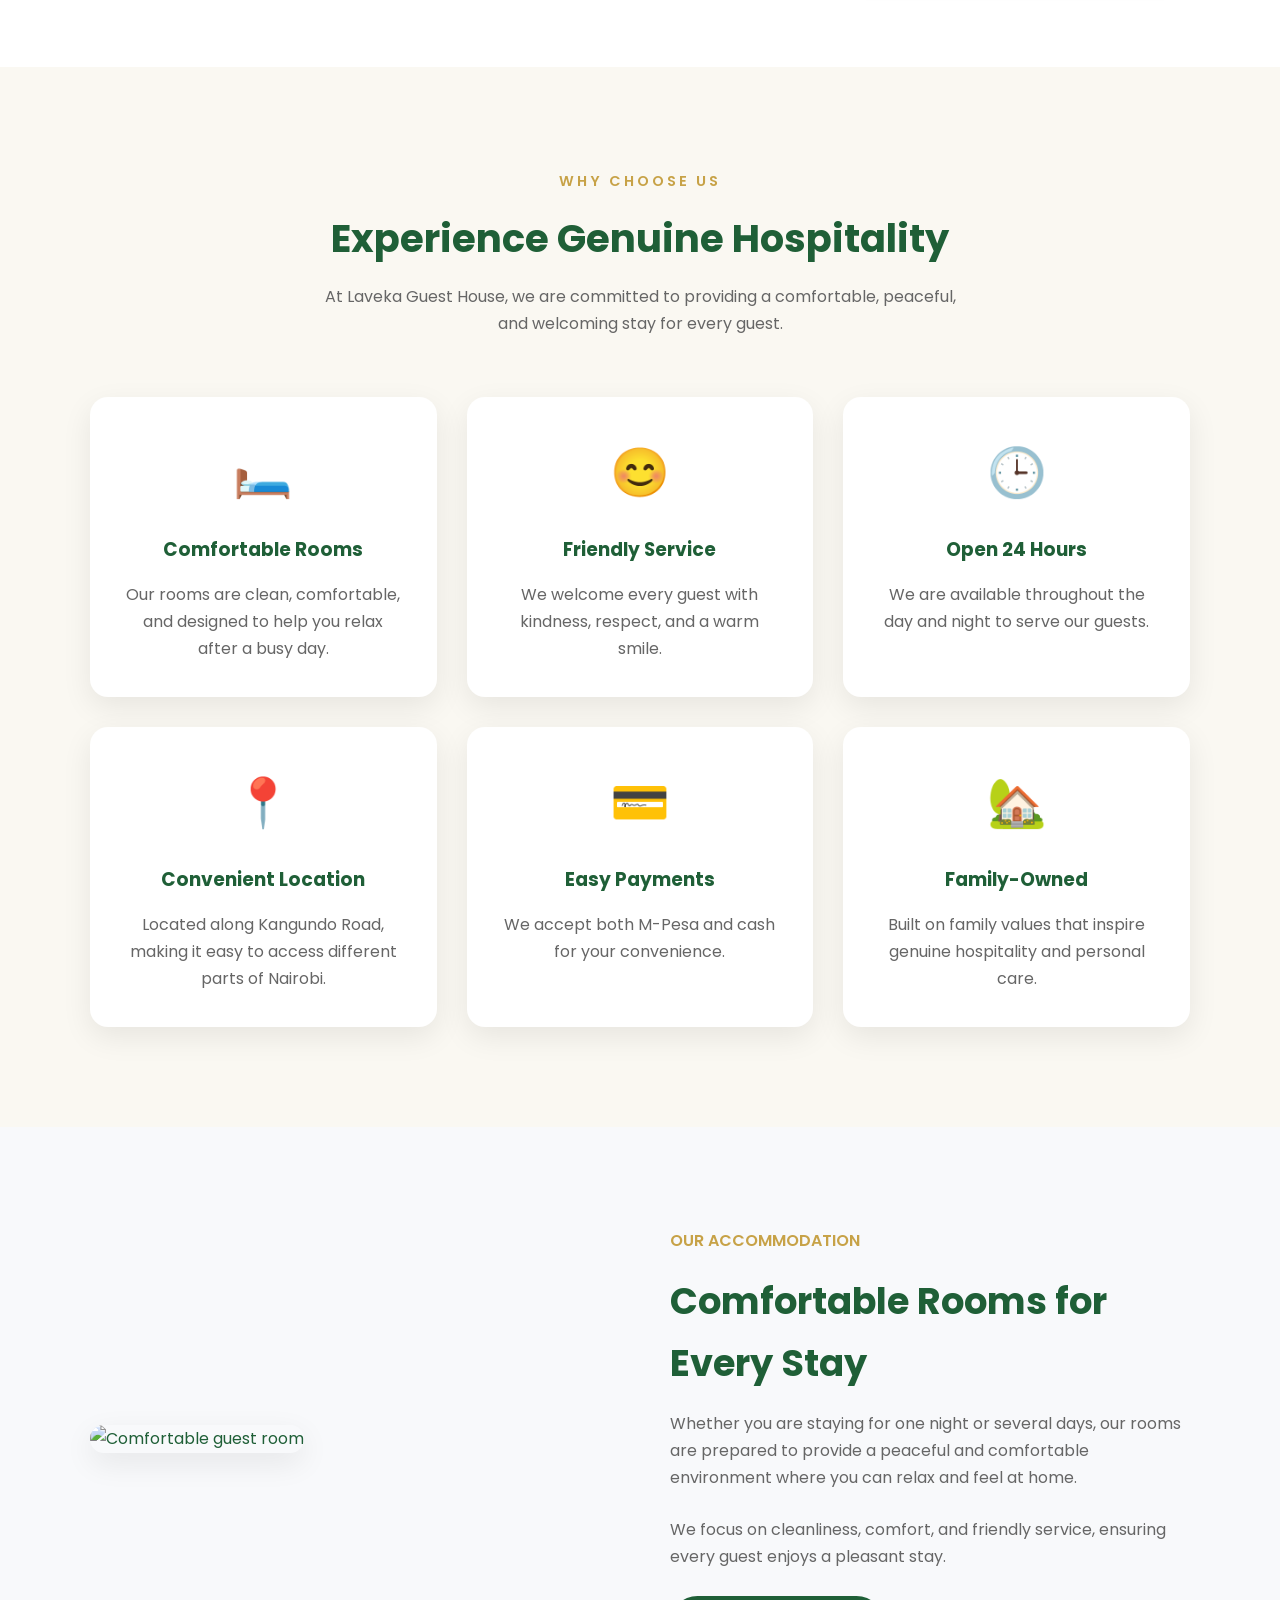
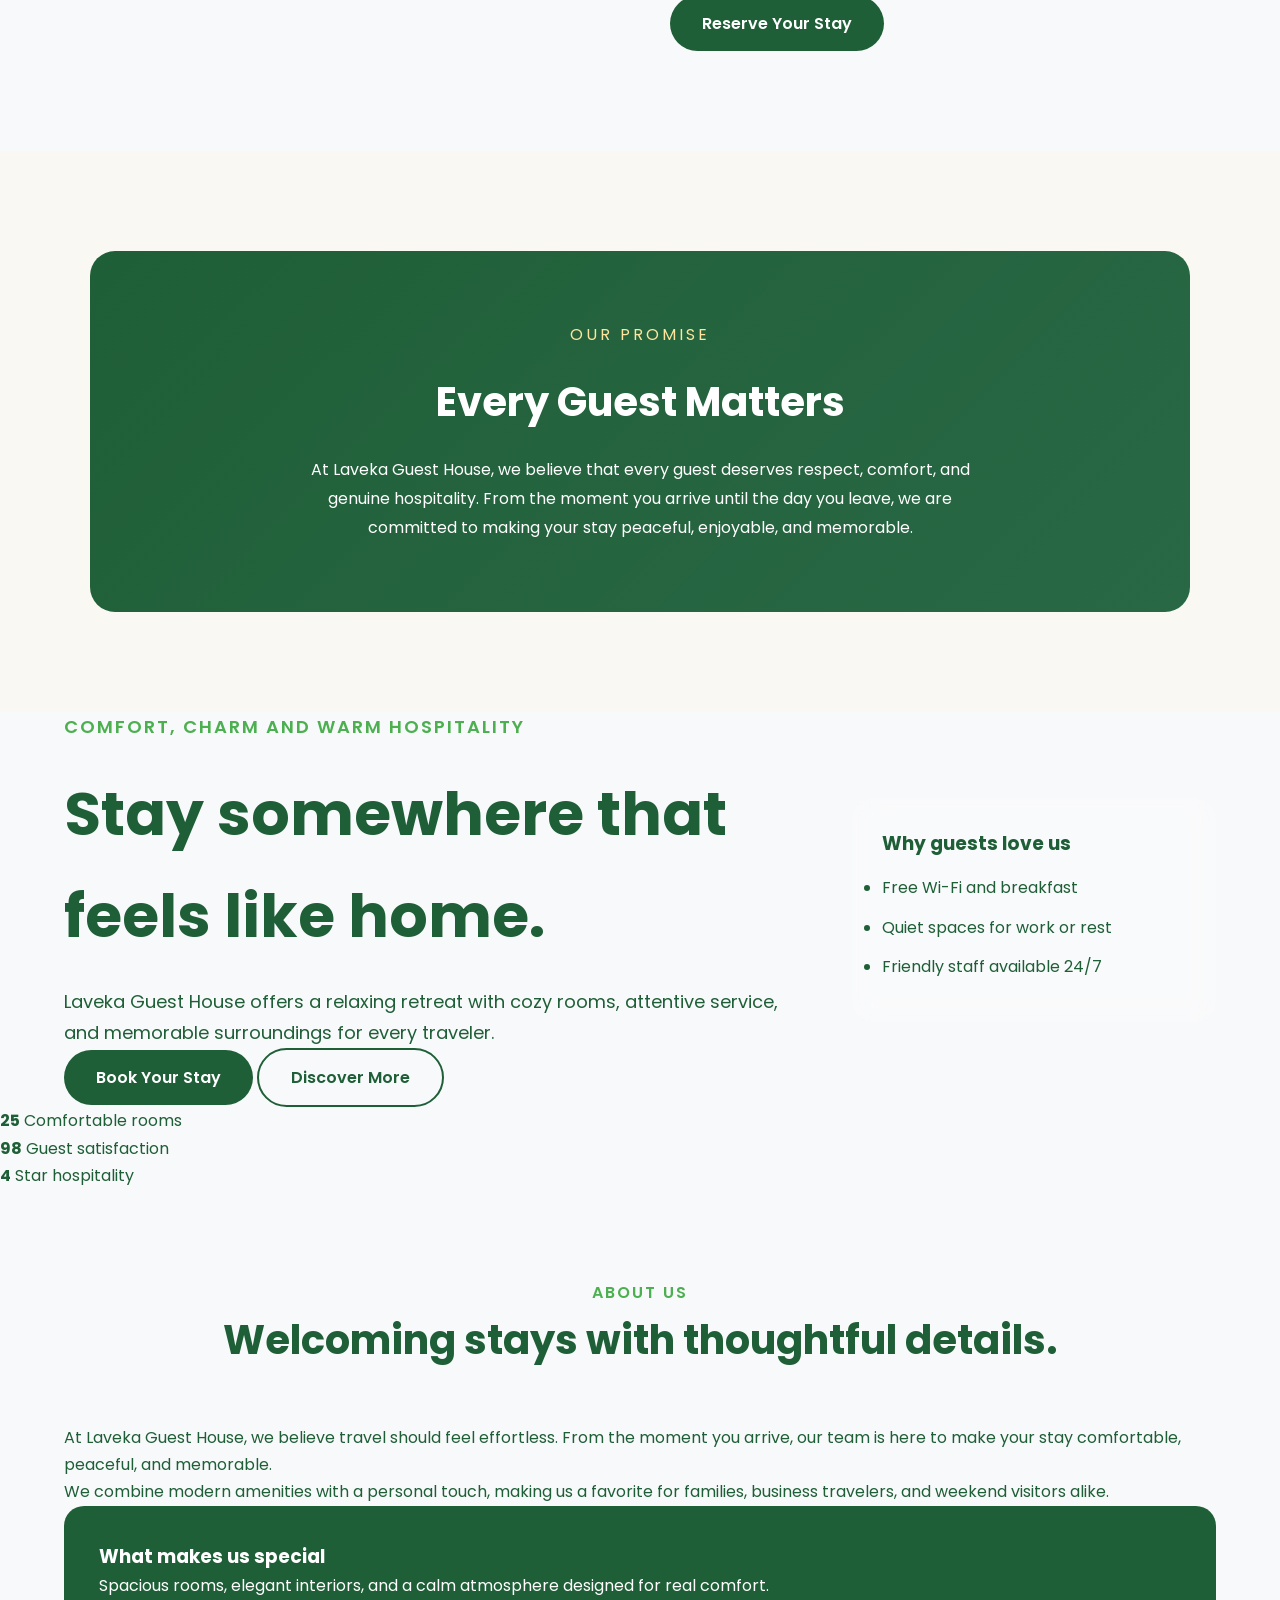
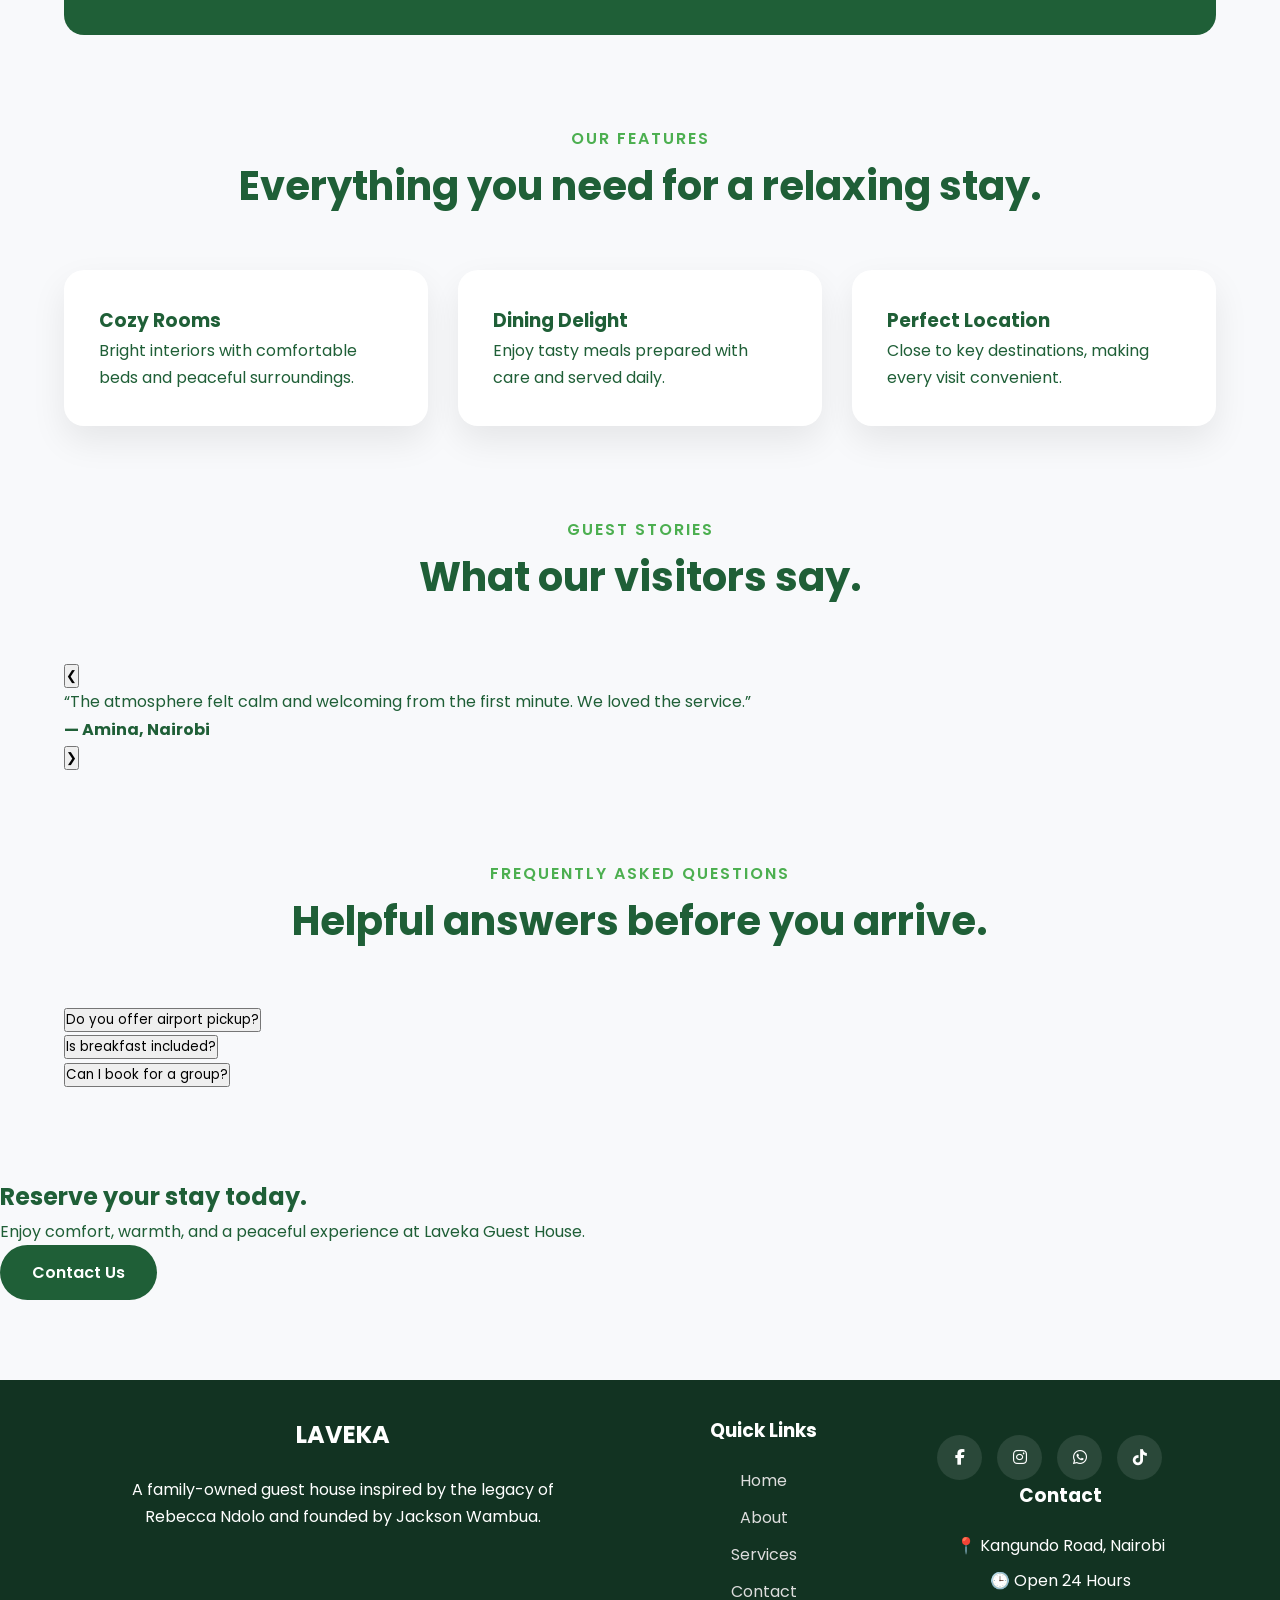
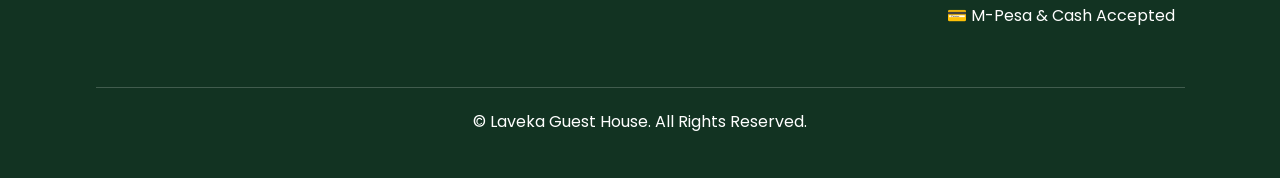
==== commit 3030cc37: "Update index.html" ====
--- a/index.html
+++ b/index.html
@@ -50,6 +50,9 @@
             <a href="contact.html">Contact</a>
 
             <a href="contact.html" class="book-btn">Book Now</a>
+             <button id="theme-toggle" aria-label="Toggle Theme">
+            <i class="fas fa-moon"></i>
+        </button>
 
         </div>
 
@@ -331,30 +334,8 @@
   <body>
     <div class="bg-orbs"></div>
 
-    <header class="hero-header">
-      <nav class="navbar">
-    <a href="index.html" class="brand">Laveka Guest House</a>
-
-    <button class="nav-toggle" aria-label="Toggle navigation">
-        ☰
-    </button>
-
-    <div class="nav-links">
-        <a href="index.html" class="active">Home</a>
-        <a href="about.html">About Us</a>
-        <a href="services.html">Services</a>
-        <a href="gallery.html">Gallery</a>
-        <a href="contact.html">Contact Us</a>
-
-        <button id="theme-toggle" aria-label="Toggle Theme">
-            <i class="fas fa-moon"></i>
-        </button>
-
-        <a href="contact.html" class="book-btn">Book Now</a>
-    </div>
-</nav>
-        </div>
-      </nav>
+      
+       
 
       <div class="hero-content">
         <div class="hero-copy reveal">
@@ -587,4 +568,4 @@
 </a>  
 
 </body>
-</html>+</html>
